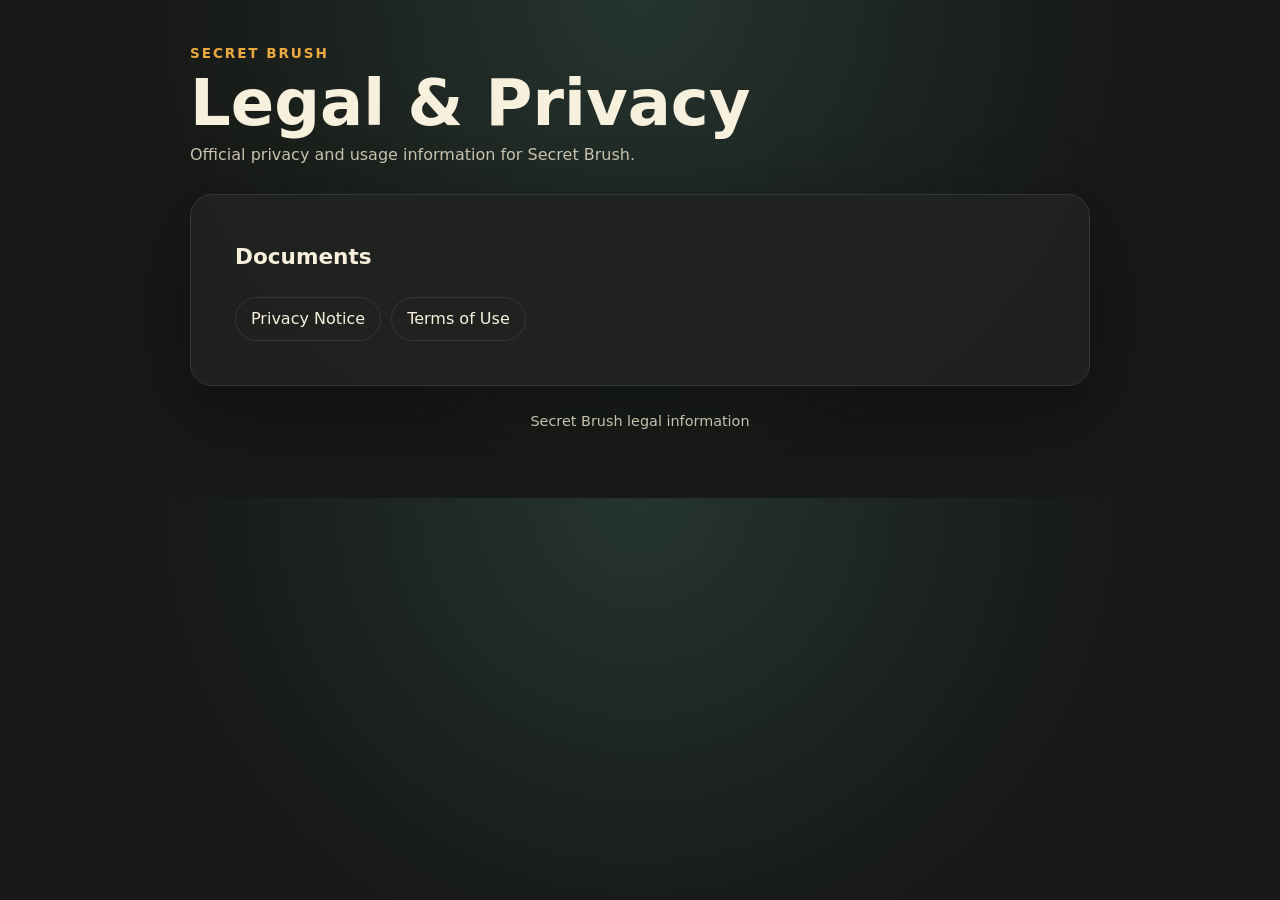
==== index.html @ 0e7497ae "Publish Secret Brush legal pages" ====
<!doctype html>
<html lang="en">
<head>
  <meta charset="utf-8">
  <meta name="viewport" content="width=device-width, initial-scale=1">
  <meta name="description" content="Official legal information for Secret Brush.">
  <title>Secret Brush - Legal</title>
  <link rel="stylesheet" href="legal.css">
</head>
<body>
  <main class="shell">
    <div class="brand">Secret Brush</div>
    <h1>Legal &amp; Privacy</h1>
    <p class="subtitle">Official privacy and usage information for Secret Brush.</p>
    <div class="home-card">
      <h2>Documents</h2>
      <div class="document-links">
        <a href="privacy.html">Privacy Notice</a>
        <a href="terms.html">Terms of Use</a>
      </div>
    </div>
    <footer>Secret Brush legal information</footer>
  </main>
</body>
</html>
---- legal.css ----
:root {
  color-scheme: dark;
  --background: #171916;
  --panel: #20231f;
  --text: #f7f0dc;
  --muted: #c8c1ad;
  --gold: #eba940;
  --teal: #54c7b4;
  --line: #343832;
}

* { box-sizing: border-box; }

body {
  margin: 0;
  background: radial-gradient(circle at top, #25342f 0, var(--background) 30rem);
  color: var(--text);
  font: 16px/1.65 system-ui, -apple-system, BlinkMacSystemFont, "Segoe UI", sans-serif;
}

a { color: var(--teal); }

.shell {
  width: min(900px, calc(100% - 32px));
  margin: 0 auto;
  padding: 42px 0 64px;
}

.brand {
  color: var(--gold);
  font-size: .85rem;
  font-weight: 800;
  letter-spacing: .14em;
  text-transform: uppercase;
}

h1 {
  margin: 6px 0 4px;
  font-size: clamp(2.1rem, 8vw, 4rem);
  line-height: 1.05;
}

.subtitle,
.updated,
footer { color: var(--muted); }

.languages,
.document-links {
  display: flex;
  flex-wrap: wrap;
  gap: 10px;
  margin-top: 22px;
}

.languages a,
.document-links a {
  border: 1px solid var(--line);
  border-radius: 999px;
  color: var(--text);
  padding: 8px 15px;
  text-decoration: none;
}

.languages a[aria-current="page"],
.document-links a:hover {
  background: var(--gold);
  border-color: var(--gold);
  color: var(--background);
  font-weight: 800;
}

article,
.home-card {
  margin-top: 26px;
  background: color-mix(in srgb, var(--panel) 94%, transparent);
  border: 1px solid var(--line);
  border-radius: 22px;
  padding: clamp(22px, 5vw, 44px);
  box-shadow: 0 24px 80px #0005;
}

.intro { color: var(--muted); font-size: 1.05rem; }

section {
  border-top: 1px solid var(--line);
  margin-top: 28px;
  padding-top: 20px;
}

h2 { margin: 0 0 10px; font-size: 1.35rem; }
p { margin: 0 0 14px; }
li + li { margin-top: 8px; }
footer { margin-top: 24px; text-align: center; font-size: .9rem; }

@media (max-width: 520px) {
  .shell { width: min(100% - 20px, 900px); padding-top: 24px; }
  article, .home-card { border-radius: 16px; }
}
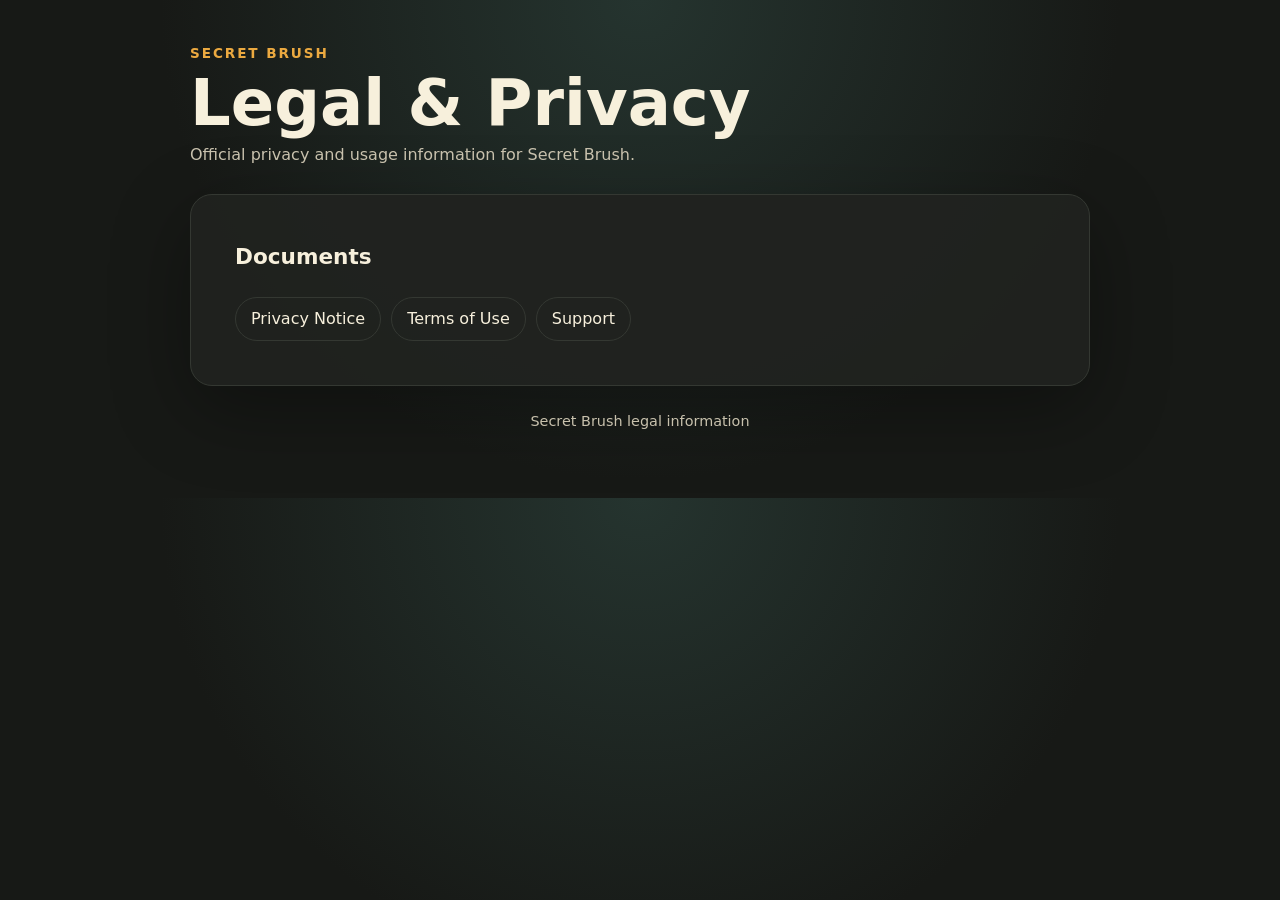
==== commit b7be3def: "Add Secret Brush support page" ====
--- a/index.html
+++ b/index.html
@@ -17,6 +17,7 @@
       <div class="document-links">
         <a href="privacy.html">Privacy Notice</a>
         <a href="terms.html">Terms of Use</a>
+        <a href="support.html">Support</a>
       </div>
     </div>
     <footer>Secret Brush legal information</footer>
--- a/legal.css
+++ b/legal.css
@@ -62,15 +62,25 @@
 }
 
 .languages a[aria-current="page"],
-.document-links a:hover {
+.document-links a:hover,
+.support-button:hover {
   background: var(--gold);
   border-color: var(--gold);
   color: var(--background);
   font-weight: 800;
 }
 
-article,
-.home-card {
+.support-button {
+  display: inline-block;
+  margin-top: 4px;
+  border: 1px solid var(--gold);
+  border-radius: 999px;
+  color: var(--text);
+  padding: 10px 17px;
+  text-decoration: none;
+}
+
+article,.home-card {
   margin-top: 26px;
   background: color-mix(in srgb, var(--panel) 94%, transparent);
   border: 1px solid var(--line);
@@ -87,6 +97,12 @@
   padding-top: 20px;
 }
 
+.support-section:first-child {
+  border-top: 0;
+  margin-top: 0;
+  padding-top: 0;
+}
+
 h2 { margin: 0 0 10px; font-size: 1.35rem; }
 p { margin: 0 0 14px; }
 li + li { margin-top: 8px; }
